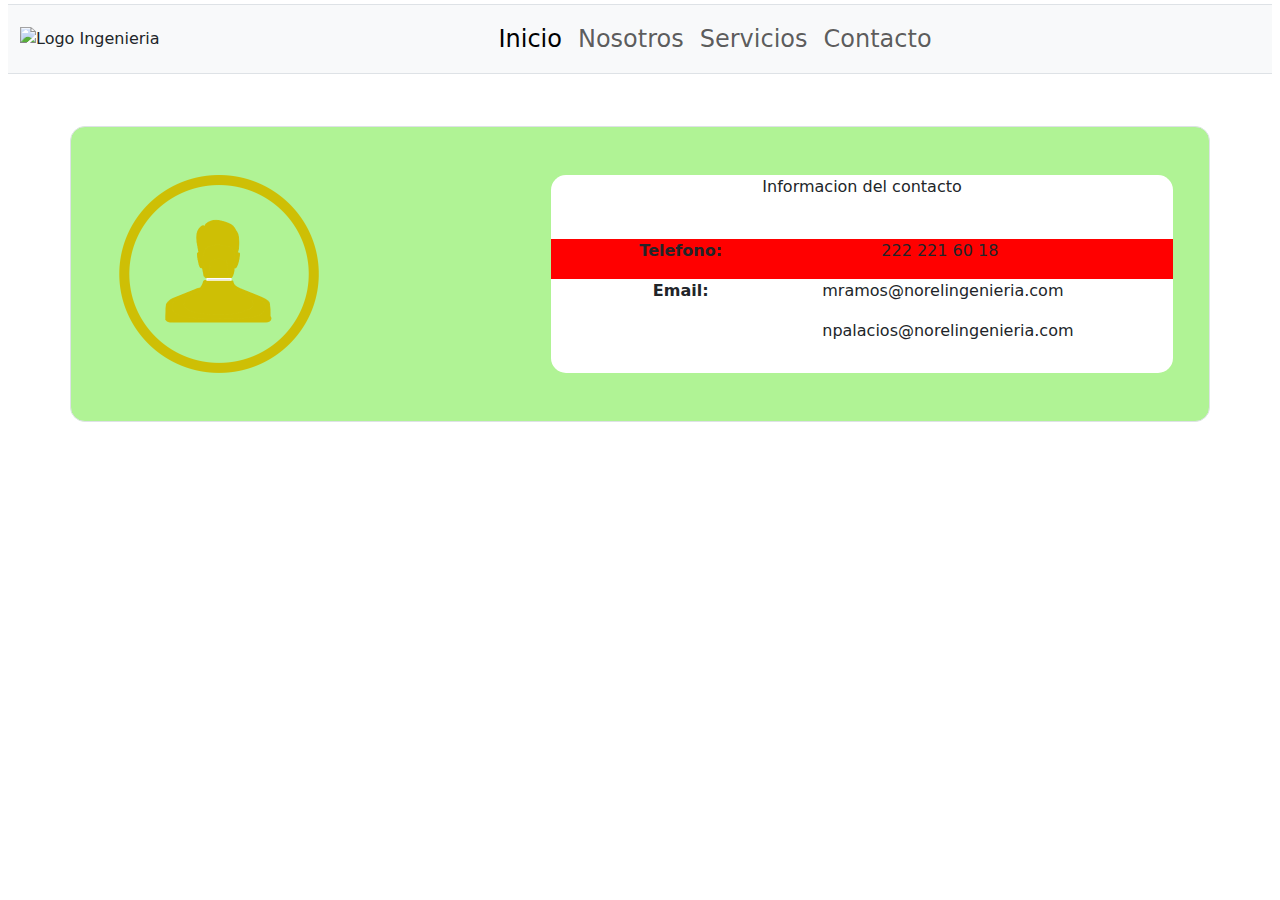
==== Contacto.html @ 7514020c "Contacto v. 1.0" ====
<!DOCTYPE html>
<html lang="en">
<head>
    <meta charset="UTF-8">
    <meta http-equiv="X-UA-Compatible" content="IE=edge">
    <meta name="viewport" content="width=device-width, initial-scale=1.0">
    <link rel="stylesheet" href="stylecontacto.css">
    <link href="https://cdn.jsdelivr.net/npm/bootstrap@5.1.3/dist/css/bootstrap.min.css" rel="stylesheet">
    <script src="https://cdn.jsdelivr.net/npm/bootstrap@5.1.3/dist/js/bootstrap.bundle.min.js"></script>
    
</head>
<body>
  
    <header class="container-fluid p-2 mb-3  sticky-top py-1">
        <nav class="navbar navbar-expand-md bg-light navbar-light border-bottom border-top">
            <div class="container-fluid">
               
                     <img src="images/NorelLogo.png" alt="Logo Ingenieria" width="150px">
                        
                
                <ul class="navbar-nav" style="margin: auto;">
                    <li class="nav-item">
                        <a href="" class="nav-link active" style="font-size:x-large">Inicio</a>
                    </li>
                    <li class="nav-item">
                        <a href="Nosotros.html" class="nav-link" style="font-size:x-large">Nosotros</a>
                    </li>
                    <li class="nav-item">
                       <a href="Servicios.html" class="nav-link" style="font-size:x-large">Servicios</a>
                    </li>
                    <li class="nav-item">
                       <a href="Contacto.html" class="nav-link" style="font-size:x-large">Contacto</a>
                    </li>
 
                </ul>
 
            </div>
 
        </nav>
    </header>

    <div class="container border mt-5 p-5" style="background: #B0F395; border-radius: 15px;">
        <div class="row">
            <div class="col-sm-5">
                <img src="Images/contacto.png" width="200px">
            </div>

            <div class="col-sm-7" style="background: white; border-radius: 15px;">
                <p style="text-align: center;">Informacion del contacto</p>
                <br>
                <div class="row" style="background: red;">
                    <div class="col-sm-5">
                        <p style="text-align: center;"><b>Telefono:</b></p>
                    </div>

                    <div class="col-sm-5">
                        <p style="text-align: center;">222 221 60 18</p>
                    </div>
                </div>

                <div class="row">
                    <div class="col-sm-5">
                        <p style="text-align: center;"><b>Email:</b></p>
                    </div>

                    <div class="col-sm-5">
                        <p>mramos@norelingenieria.com</p>
                        <p>npalacios@norelingenieria.com</p>
                    </div>
                </div>
            </div>

        </div>

    </div>
</body>
</html>
---- stylecontacto.css ----
.inicio
{
    background-color: linear-gradient(90deg, #d8ff38 0, #bdff3d 12.5%, #9bff3f 25%, #6fff40 37.5%, #1ef33e 50%, #00e640 62.5%, #00db47 75%, #00d353 87.5%, #00cf62 100%);
    border-radius: 30px;
}
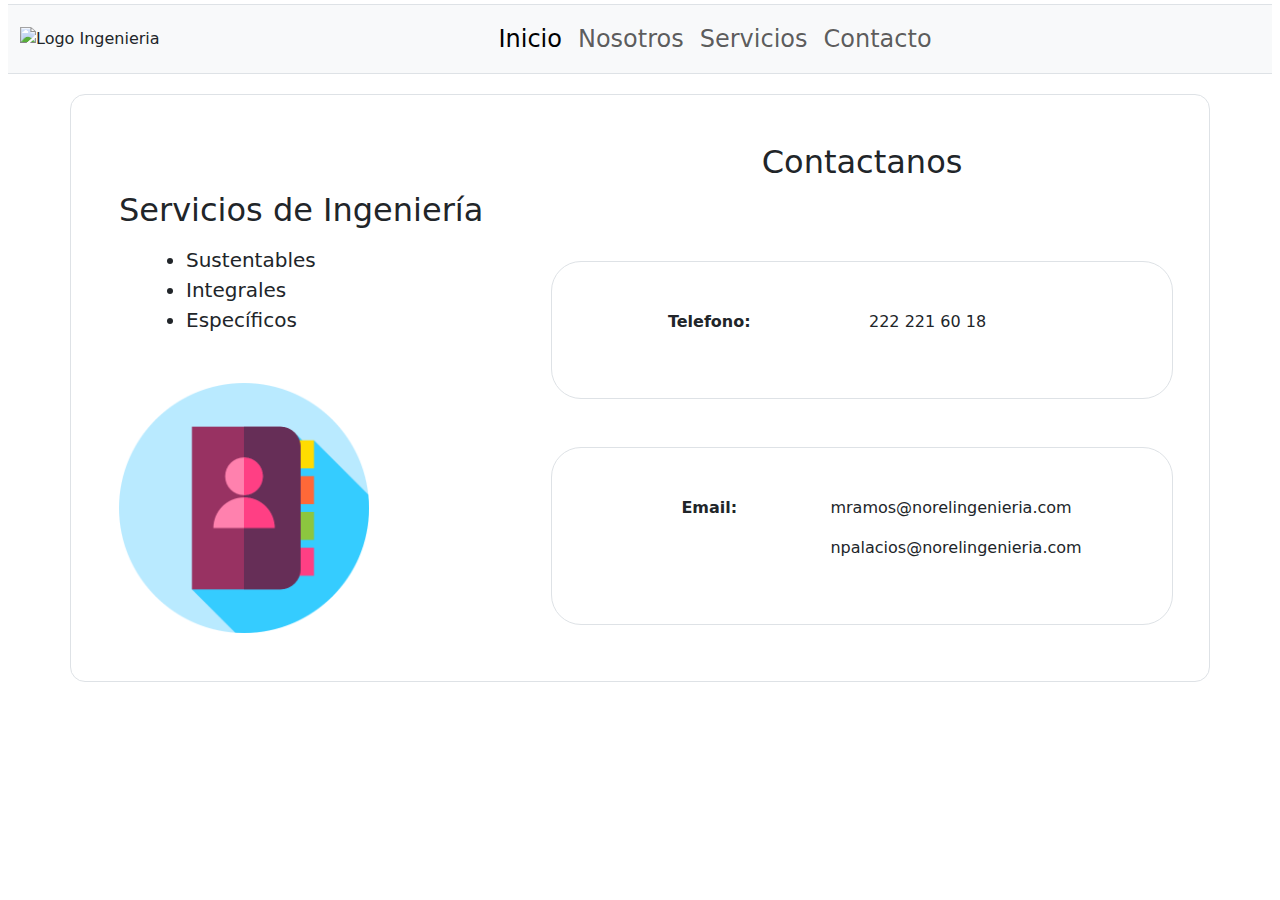
==== commit 7103f204: "Contacto 2.0" ====
--- a/Contacto.html
+++ b/Contacto.html
@@ -39,16 +39,27 @@
         </nav>
     </header>
 
-    <div class="container border mt-5 p-5" style="background: #B0F395; border-radius: 15px;">
+    <div class="container border mt-3 p-5" style=" border-radius: 15px;">
         <div class="row">
-            <div class="col-sm-5">
-                <img src="Images/contacto.png" width="200px">
+            <div class="col-sm-5 mt-5">
+                <p class="h2">Servicios de Ingeniería</p>
+                <ul class="pt-2 offset-md-1" style="font-size: 20px;">
+                    <li>Sustentables</li>
+                    <li>Integrales</li>
+                    <li>Específicos</li>
+                </ul>
+                <div class="mt-5">
+                    <img src="Images/contacto.png" width="250px">
+                </div>
+               
+              
             </div>
 
             <div class="col-sm-7" style="background: white; border-radius: 15px;">
-                <p style="text-align: center;">Informacion del contacto</p>
+                <p class="h2" style="text-align: center;">Contactanos</p>
+               
                 <br>
-                <div class="row" style="background: red;">
+                <div class="row border mt-5 p-5 tel" style="border-radius: 30px;">
                     <div class="col-sm-5">
                         <p style="text-align: center;"><b>Telefono:</b></p>
                     </div>
@@ -58,7 +69,7 @@
                     </div>
                 </div>
 
-                <div class="row">
+                <div class="row border mt-5 p-5 ema" style="border-radius: 30px;">
                     <div class="col-sm-5">
                         <p style="text-align: center;"><b>Email:</b></p>
                     </div>
--- a/stylecontacto.css
+++ b/stylecontacto.css
@@ -1,5 +1,14 @@
 .inicio
 {
-    background-color: linear-gradient(90deg, #d8ff38 0, #bdff3d 12.5%, #9bff3f 25%, #6fff40 37.5%, #1ef33e 50%, #00e640 62.5%, #00db47 75%, #00d353 87.5%, #00cf62 100%);
+   
     border-radius: 30px;
+}
+
+.tel{
+    
+}
+
+.ema{
+    
+
 }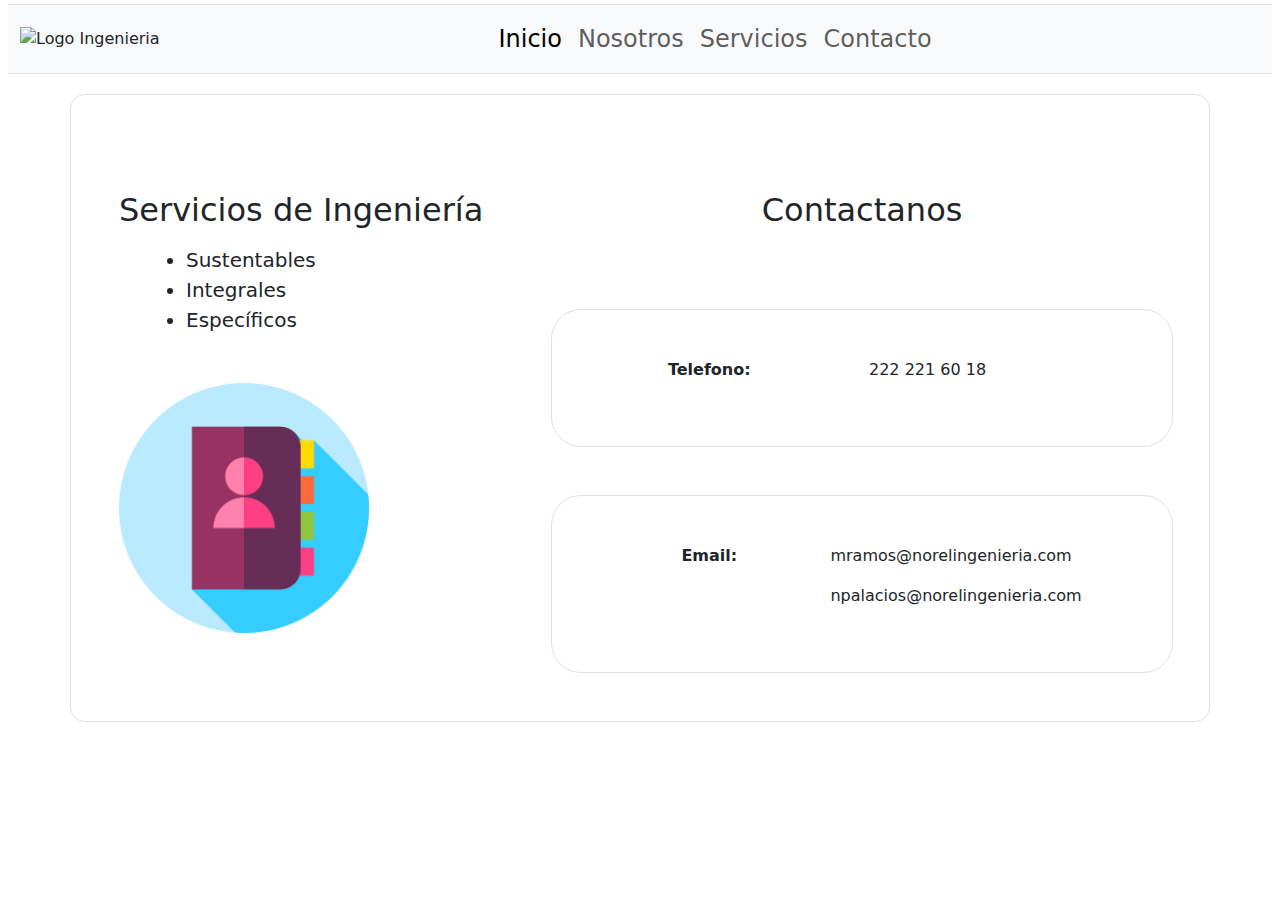
==== commit dc98473c: "Index 2.0" ====
--- a/Contacto.html
+++ b/Contacto.html
@@ -56,6 +56,8 @@
             </div>
 
             <div class="col-sm-7" style="background: white; border-radius: 15px;">
+                <br>
+                <br>
                 <p class="h2" style="text-align: center;">Contactanos</p>
                
                 <br>
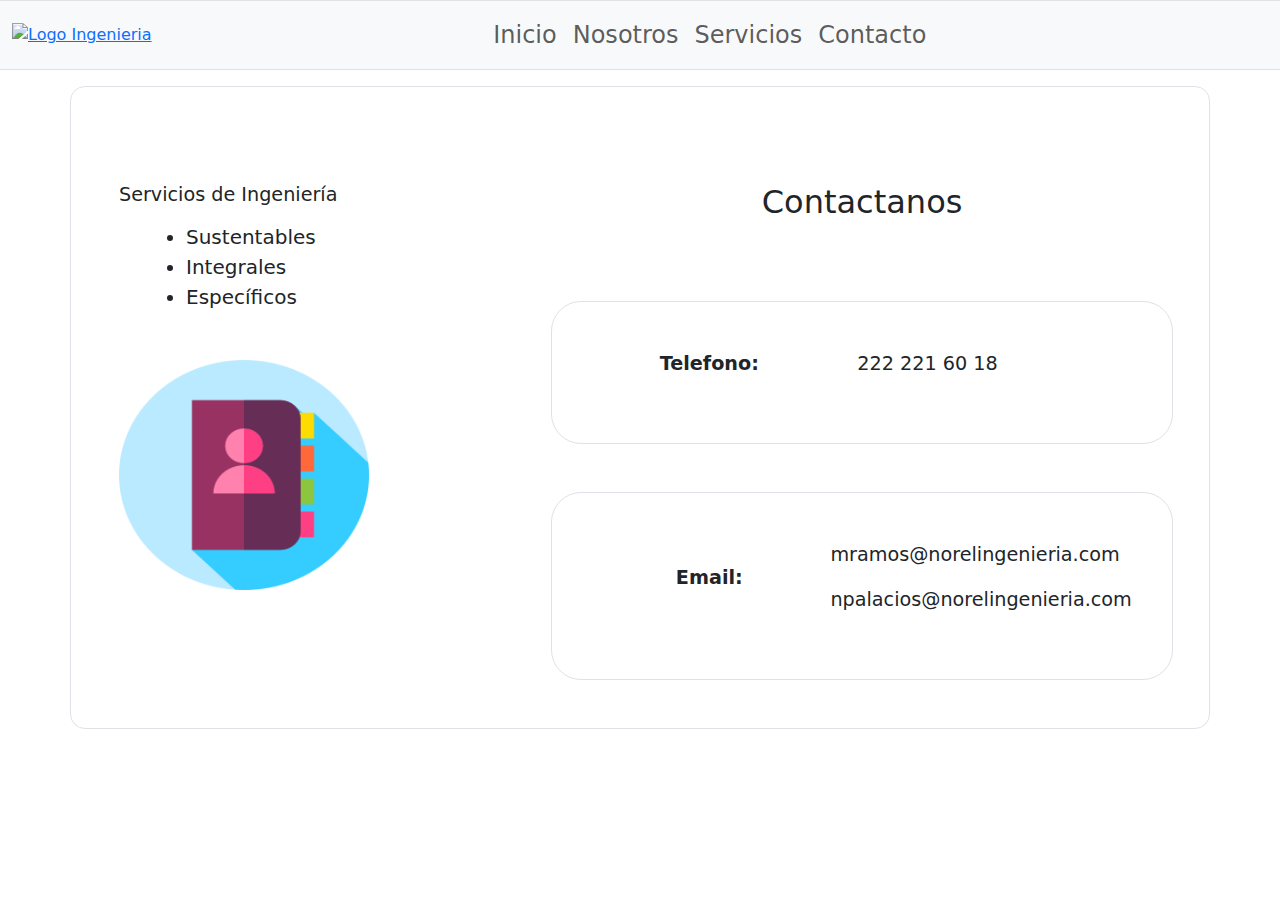
==== commit d2abadec: "Pag general" ====
--- a/Contacto.html
+++ b/Contacto.html
@@ -9,36 +9,37 @@
     <script src="https://cdn.jsdelivr.net/npm/bootstrap@5.1.3/dist/js/bootstrap.bundle.min.js"></script>
     
 </head>
-<body>
+<header class="container-fluid p-0 mb-3  sticky-top py-0">
+    <nav class="navbar navbar-expand-lg bg-light navbar-light border-bottom border-top">
+        <div class="container-fluid">
   
-    <header class="container-fluid p-2 mb-3  sticky-top py-1">
-        <nav class="navbar navbar-expand-md bg-light navbar-light border-bottom border-top">
-            <div class="container-fluid">
-               
-                     <img src="images/NorelLogo.png" alt="Logo Ingenieria" width="150px">
-                        
-                
+            <a href="index.html">
+                <img src="images/Logos/LogoNorel01.2.png" alt="Logo Ingenieria" width="150px">
+              </a>   
+            
+            <button class="navbar-toggler" type="button" data-bs-toggle="collapse" data-bs-target="#navbarNavDropdown" aria-controls="navbarNavDropdown" aria-expanded="false" aria-label="Toggle navigation">
+                <span class="navbar-toggler-icon"></span>
+              </button>
+            <div class="collapse navbar-collapse" id="navbarNavDropdown">
                 <ul class="navbar-nav" style="margin: auto;">
                     <li class="nav-item">
-                        <a href="" class="nav-link active" style="font-size:x-large">Inicio</a>
+                        <a href="index.html" class="nav-link" style="font-size:x-large">Inicio</a>
                     </li>
                     <li class="nav-item">
                         <a href="Nosotros.html" class="nav-link" style="font-size:x-large">Nosotros</a>
                     </li>
                     <li class="nav-item">
-                       <a href="Servicios.html" class="nav-link" style="font-size:x-large">Servicios</a>
+                    <a href="Servicios.html" class="nav-link" style="font-size:x-large">Servicios</a>
                     </li>
                     <li class="nav-item">
-                       <a href="Contacto.html" class="nav-link" style="font-size:x-large">Contacto</a>
+                    <a href="Contacto.html" class="nav-link" style="font-size:x-large">Contacto</a>
                     </li>
- 
                 </ul>
- 
             </div>
- 
-        </nav>
-    </header>
-
+        </div>
+    </nav>
+  </header>
+<body>
     <div class="container border mt-3 p-5" style=" border-radius: 15px;">
         <div class="row">
             <div class="col-sm-5 mt-5">
@@ -49,7 +50,7 @@
                     <li>Específicos</li>
                 </ul>
                 <div class="mt-5">
-                    <img src="Images/contacto.png" width="250px">
+                    <img src="Images/icons/IconContacto.png" width="250px">
                 </div>
                
               
@@ -82,9 +83,7 @@
                     </div>
                 </div>
             </div>
-
         </div>
-
     </div>
 </body>
 </html>--- a/stylecontacto.css
+++ b/stylecontacto.css
@@ -1,14 +1,18 @@
+.navbar-nav{
+    text-align: center;
+}
 .inicio
 {
-   
     border-radius: 30px;
 }
+.mt-5 img{
+    height: 230px; 
+}
+.mt-5{
+    align-items: center;
 
-.tel{
-    
+}
+.col-sm-5 p{
+    font-size: larger;
 }
 
-.ema{
-    
-
-}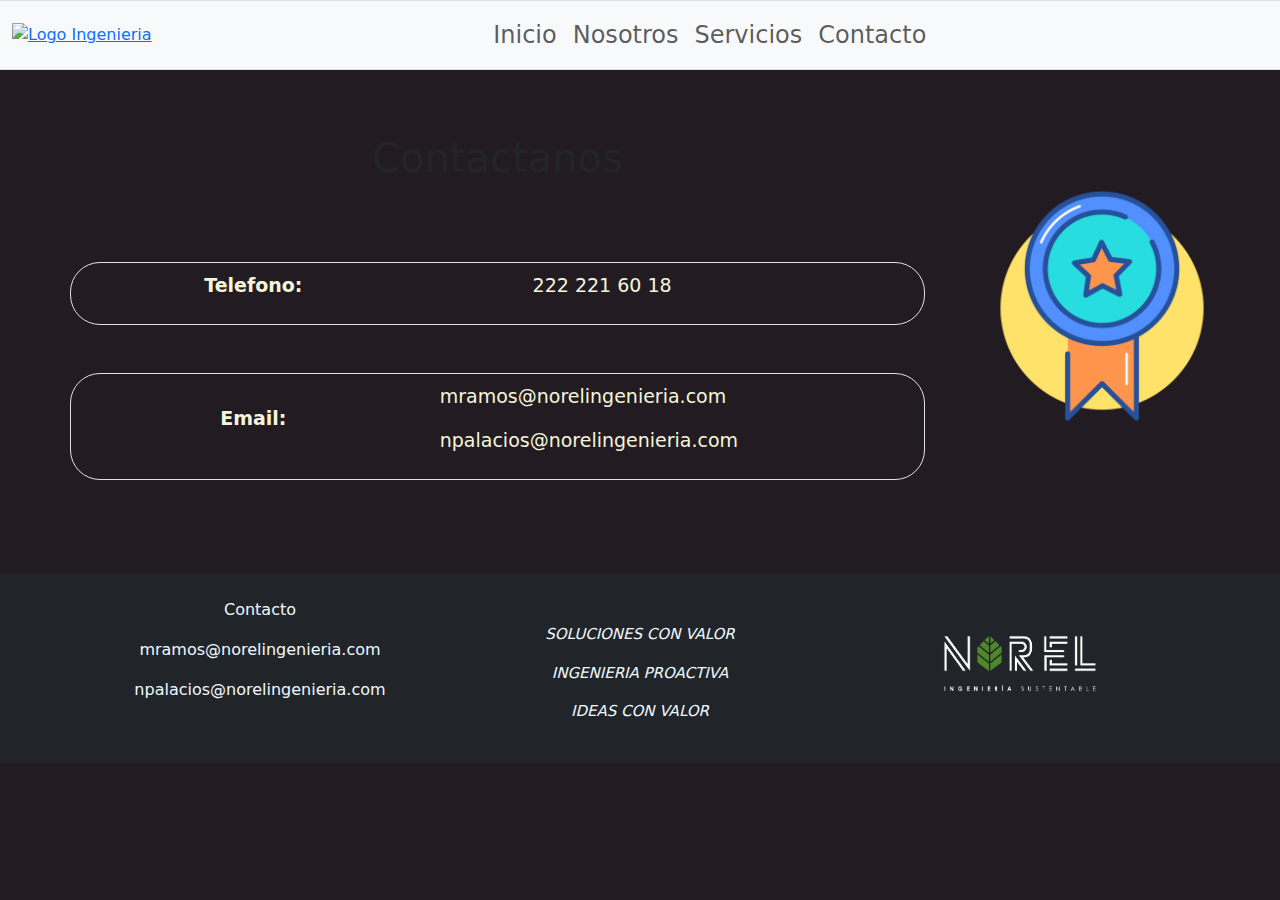
==== commit 41a47bd1: "Contacto 3.0" ====
--- a/Contacto.html
+++ b/Contacto.html
@@ -39,51 +39,77 @@
         </div>
     </nav>
   </header>
-<body>
-    <div class="container border mt-3 p-5" style=" border-radius: 15px;">
-        <div class="row">
-            <div class="col-sm-5 mt-5">
-                <p class="h2">Servicios de Ingeniería</p>
-                <ul class="pt-2 offset-md-1" style="font-size: 20px;">
-                    <li>Sustentables</li>
-                    <li>Integrales</li>
-                    <li>Específicos</li>
-                </ul>
-                <div class="mt-5">
-                    <img src="Images/icons/IconContacto.png" width="250px">
-                </div>
-               
-              
-            </div>
+<body class="cuerpoContacto">
+    <div class="container serviciosing mb-5" style="border-radius: 15px;">
+        
 
-            <div class="col-sm-7" style="background: white; border-radius: 15px;">
-                <br>
-                <br>
-                <p class="h2" style="text-align: center;">Contactanos</p>
-               
-                <br>
-                <div class="row border mt-5 p-5 tel" style="border-radius: 30px;">
-                    <div class="col-sm-5">
-                        <p style="text-align: center;"><b>Telefono:</b></p>
+                <div class="row mb-3">
+                    
+                    <div class="col-sm-9 contact" style="border-radius: 15px;">
+                        <br>
+                        <br>
+                        <p class="h1 cont">
+                            <!-- <img src="Images/Logos/LogoHojaSF.png" alt="" width="35px"> -->
+                            Contactanos
+                        </p>
+                       
+                        <br>
+                        <div class="row border mt-5 p-2 tel" style="border-radius: 30px;">
+                            <div class="col-sm-5">
+                                <p style="text-align: center;"><b>Telefono:</b></p>
+                            </div>
+        
+                            <div class="col-sm-5">
+                                <p style="text-align: center;">222 221 60 18</p>
+                            </div>
+                        </div>
+        
+                        <div class="row border mt-5 p-2 ema" style="border-radius: 30px;">
+                            <div class="col-sm-5">
+                                <p style="text-align: center;"><b>Email:</b></p>
+                            </div>
+        
+                            <div class="col-sm-5">
+                                <p>mramos@norelingenieria.com</p>
+                                <p>npalacios@norelingenieria.com</p>
+                            </div>
+                        </div>
                     </div>
 
-                    <div class="col-sm-5">
-                        <p style="text-align: center;">222 221 60 18</p>
+                    <div class="col-sm-2  imgcontact">
+                        <img src="Images/icons/IconMedalla.png" alt="" height="200px">
                     </div>
+        
+                    
+                        
+            
+                    
                 </div>
-
-                <div class="row border mt-5 p-5 ema" style="border-radius: 30px;">
-                    <div class="col-sm-5">
-                        <p style="text-align: center;"><b>Email:</b></p>
-                    </div>
-
-                    <div class="col-sm-5">
+        
+               
+    </div>
+    
+    <footer class="bd-footer py-4 mt-4 bg-dark">
+        <div class="container py-0">
+            <div class="row row-cols-1 row-cols-md-3">
+                <div class="col-sm-3">
+                    <p class="contactoPie">Contacto</p>
+                    <div class="contactoPP">
                         <p>mramos@norelingenieria.com</p>
                         <p>npalacios@norelingenieria.com</p>
                     </div>
                 </div>
+                <div class="col-sm-3 frasePie">
+                    <p>SOLUCIONES CON VALOR</p>
+                    <p>INGENIERIA PROACTIVA </p>
+                    <p>IDEAS CON VALOR</p>
+                </div>
+                <div class="col-sm-3 logoPie">
+                     <img src="Images/Logos/LogoNorel03.2.png" alt="" width="250px">
+                </div>
             </div>
         </div>
-    </div>
+      </footer>
+
 </body>
 </html>--- a/stylecontacto.css
+++ b/stylecontacto.css
@@ -13,6 +13,62 @@
 
 }
 .col-sm-5 p{
-    font-size: larger;
+    font-size: 19px;
+    color: beige;
 }
 
+.h1{
+    text-align: center;
+    color: white;
+    text-align: center;
+    
+}
+
+.cuerpoContacto{
+    background-color: #221c22 ;
+}
+
+.tel:hover{
+    transform: scale(1.1);
+    transition-duration: 1.4s;
+
+}
+
+.ema:hover{
+    transform: scale(1.1);
+    transition-duration: 1.4s;
+}
+
+.imgcontact img{
+    
+    margin: 95px 40px;
+    height: 250px;
+    
+   
+    
+    
+}
+
+
+
+/*Estilos para el footer*/
+.contactoPie{
+    text-align: center;
+    color: aliceblue;
+    font-weight: 500;
+}
+.contactoPP{
+    text-align: center;
+    color: aliceblue;
+}
+.logoPie{
+    text-align: center;
+}
+.frasePie{
+    text-align: center;
+    color: aliceblue;
+    padding-top: 25px;
+    font-style: italic;
+    font-size: 15px;
+    font-weight: 500;
+}
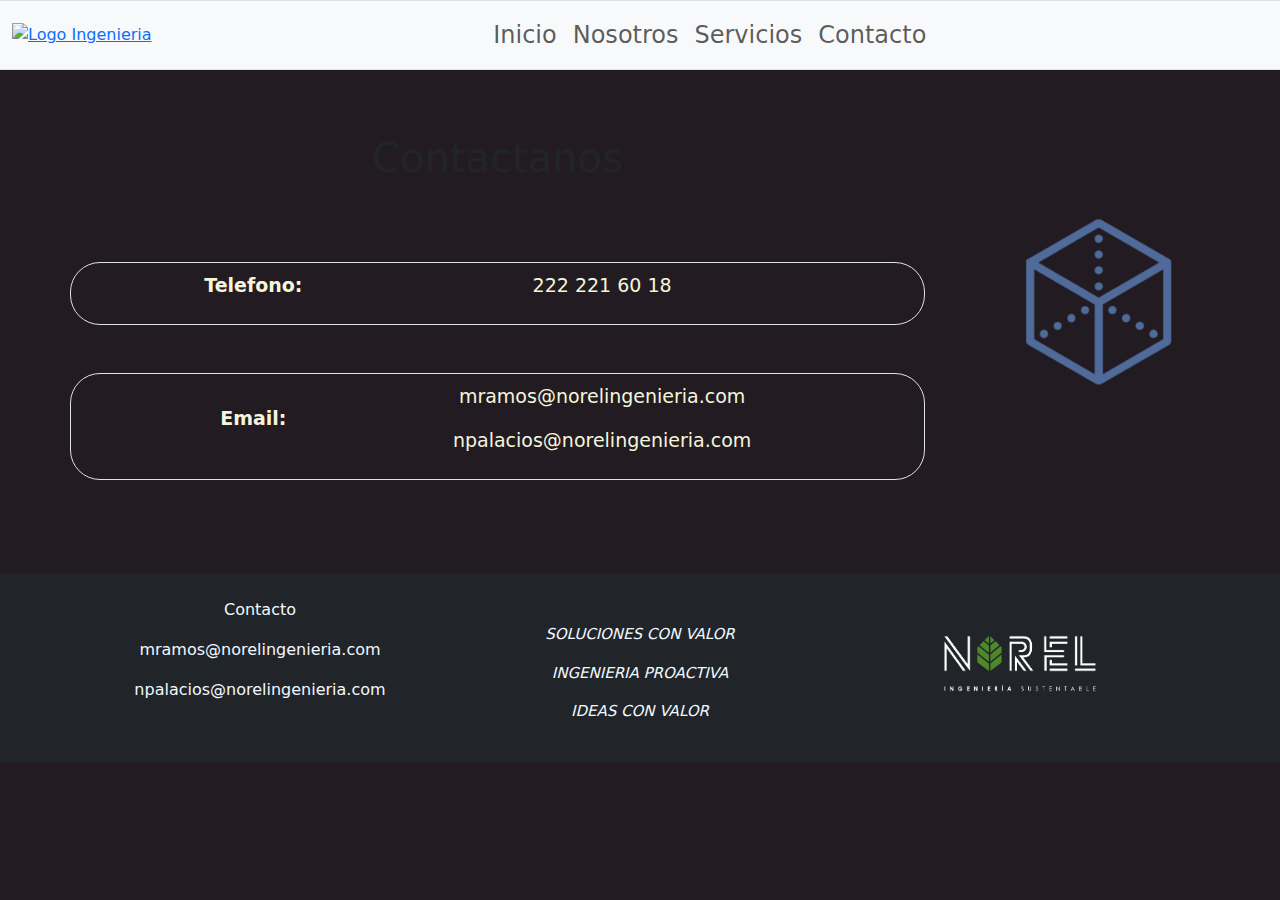
==== commit 13c2a581: "Index" ====
--- a/Contacto.html
+++ b/Contacto.html
@@ -77,7 +77,7 @@
                     </div>
 
                     <div class="col-sm-2  imgcontact">
-                        <img src="Images/icons/IconMedalla.png" alt="" height="200px">
+                        <img src="Images/icons/IconCubo.png" alt="" height="200px">
                     </div>
         
                     
--- a/stylecontacto.css
+++ b/stylecontacto.css
@@ -15,12 +15,13 @@
 .col-sm-5 p{
     font-size: 19px;
     color: beige;
+    text-align: center;
 }
 
 .h1{
     text-align: center;
     color: white;
-    text-align: center;
+    
     
 }
 
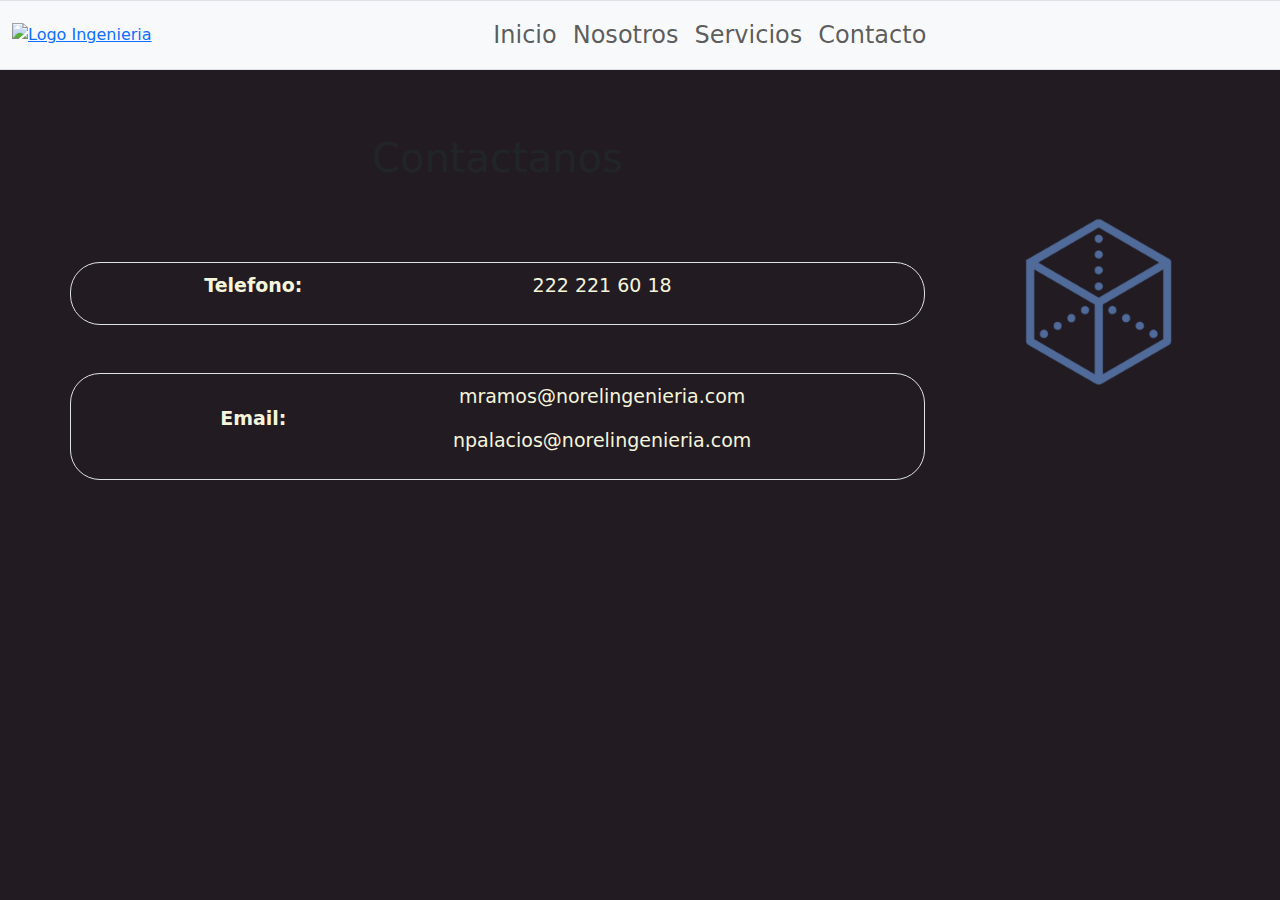
==== commit a4d0e90d: "diseño" ====
--- a/Contacto.html
+++ b/Contacto.html
@@ -78,18 +78,11 @@
 
                     <div class="col-sm-2  imgcontact">
                         <img src="Images/icons/IconCubo.png" alt="" height="200px">
-                    </div>
-        
-                    
-                        
-            
-                    
-                </div>
-        
-               
+                    </div>                 
+                </div>             
     </div>
     
-    <footer class="bd-footer py-4 mt-4 bg-dark">
+    <!-- <footer class="bd-footer py-4 mt-4 bg-dark">
         <div class="container py-0">
             <div class="row row-cols-1 row-cols-md-3">
                 <div class="col-sm-3">
@@ -109,7 +102,6 @@
                 </div>
             </div>
         </div>
-      </footer>
-
+    </footer> -->
 </body>
 </html>